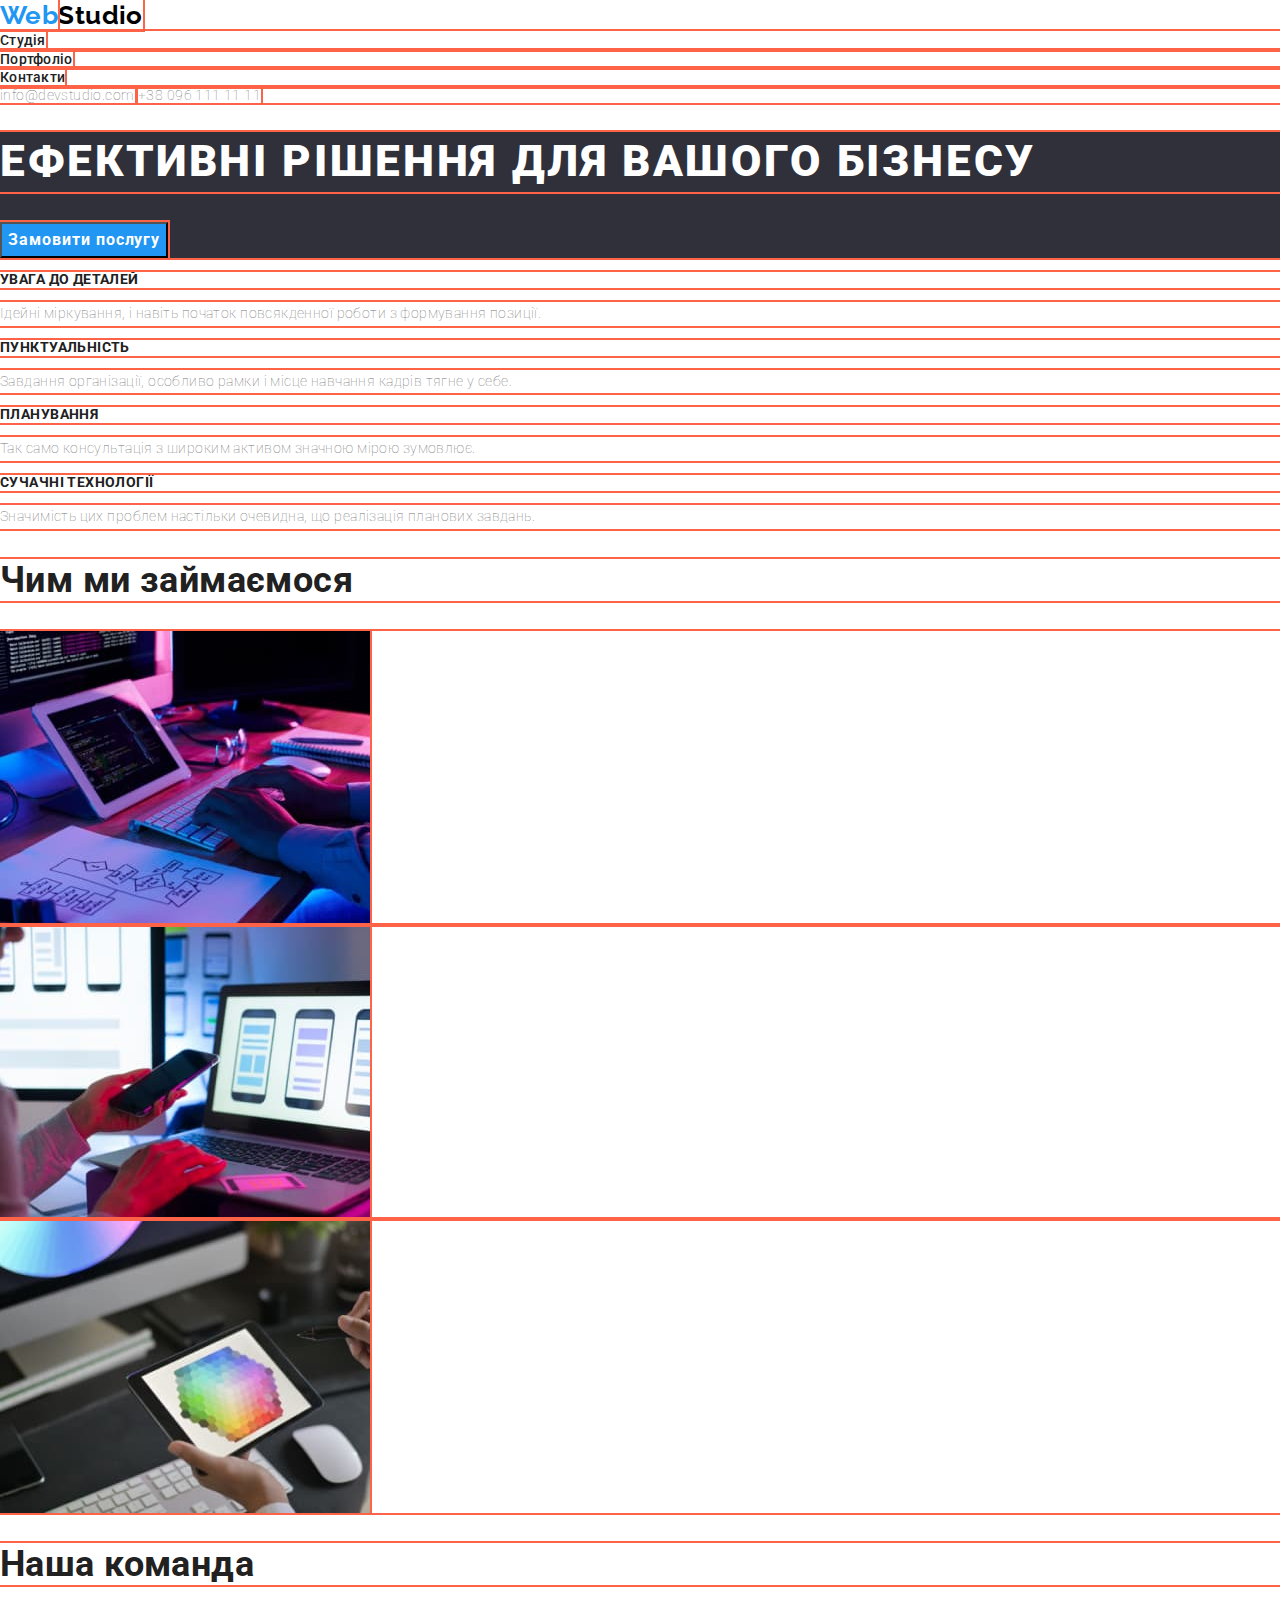
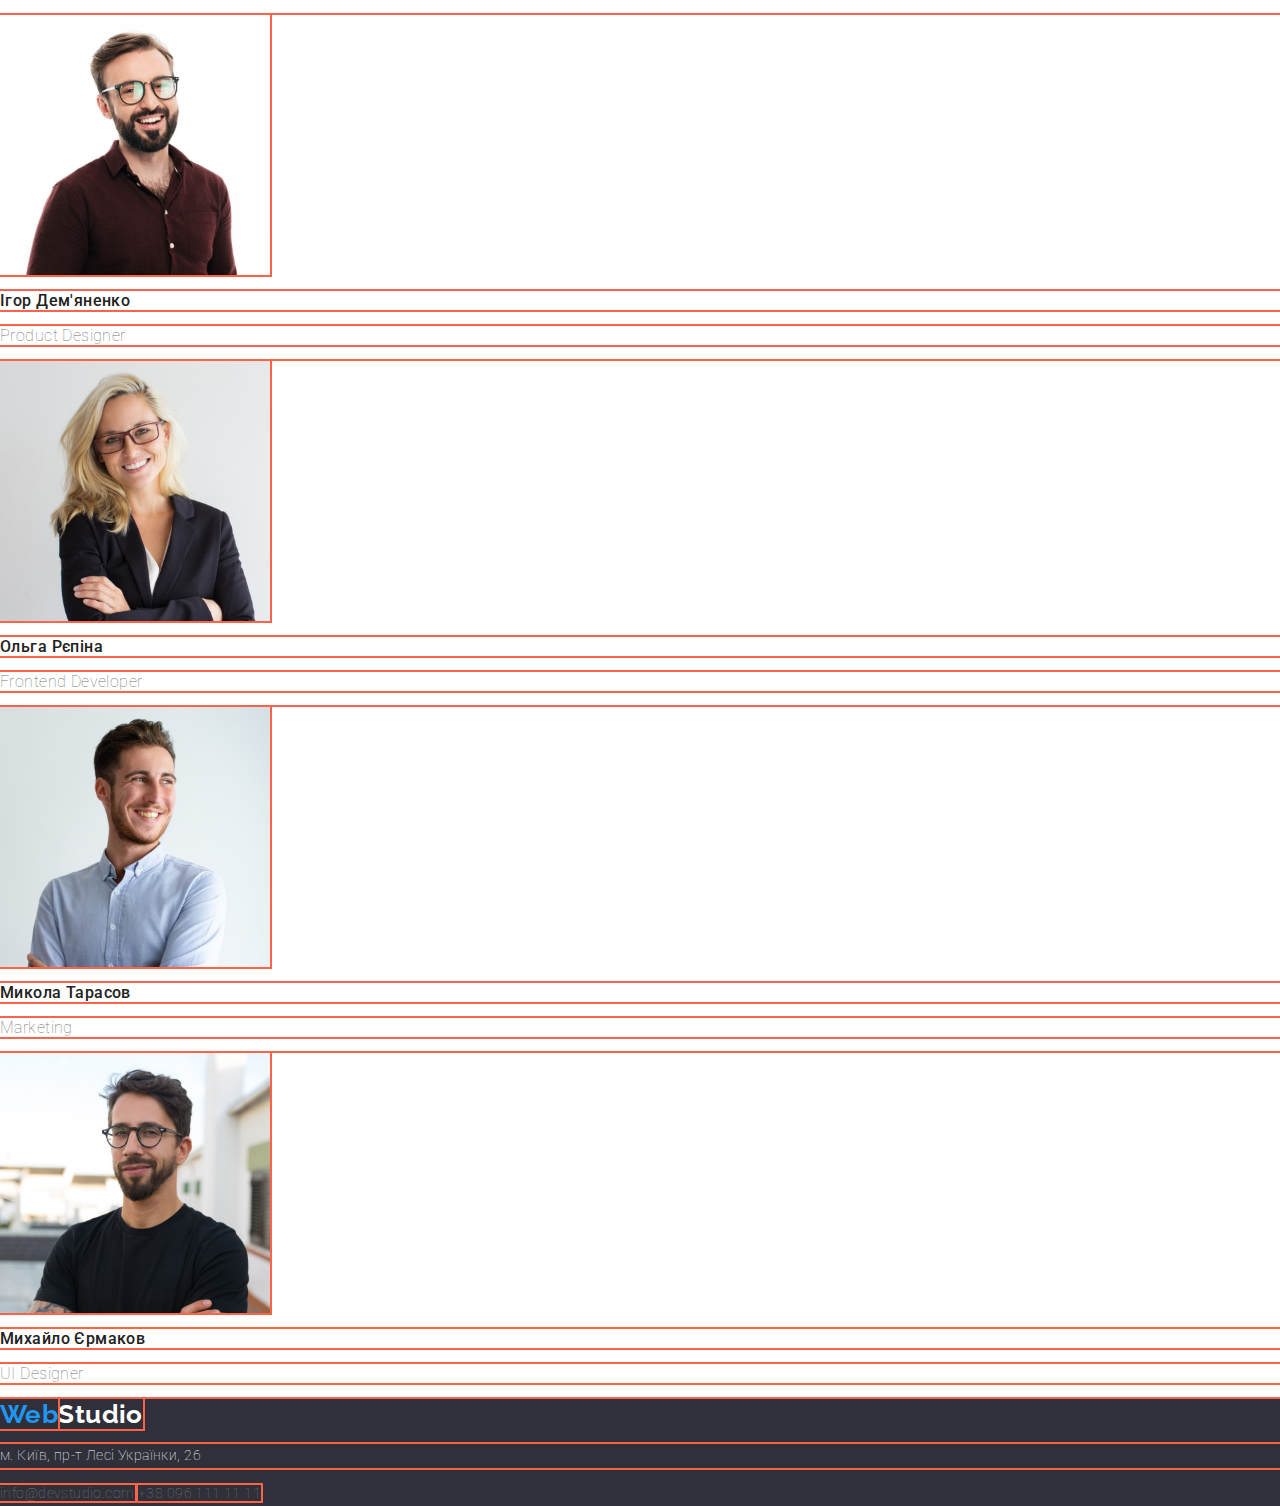
==== index.html @ f616797f "copied the old files from the second homework" ====
<!DOCTYPE html>
<html lang="uk">
  <head>
    <meta charset="UTF-8" />
    <meta http-equiv="X-UA-Compatible" content="IE=edge" />
    <meta name="viewport" content="width=device-width, initial-scale=1.0" />
    <title>WebStudio</title>
    <link
      rel="stylesheet"
      href="https://cdnjs.cloudflare.com/ajax/libs/modern-normalize/1.1.0/modern-normalize.min.css"
    />
    <link
      href="https://fonts.googleapis.com/css2?family=Raleway:wght@700&family=Roboto:wght@400;500;700;900&display=swap"
      rel="stylesheet"
    />
    <link rel="stylesheet" href="./css/styles.css" />
  </head>
  <body>
    <header>
      <a href="./index.html" class="logo"><span>Web</span>Studio</a>
      <nav>
        <ul class="navigation-list list">
          <li class="navigation-item"><a href="#">Студія</a></li>
          <li class="navigation-item">
            <a href="./portfolio.html">Портфоліо</a>
          </li>
          <li class="navigation-item"><a href="#">Контакти</a></li>
        </ul>
      </nav>
      <div class="contacts">
        <a href="mailto:info@devstudio.com">info@devstudio.com</a>
        <a href="tel:+380961111111">+38 096 111 11 11</a>
      </div>
    </header>
    <main>
      <section class="hero">
        <h1>ефективні рішення для вашого бізнесу</h1>
        <button type="button">Замовити послугу</button>
      </section>
      <section class="features">
        <!-- <h2>Наші особливості</h2> -->
        <ul class="features-list list">
          <li class="features-item">
            <h3 class="features-title">увага до деталей</h3>
            <p class="features-description">
              Ідейні міркування, і навіть початок повсякденної роботи з
              формування позиції.
            </p>
          </li>
          <li class="features-item">
            <h3 class="features-title">пунктуальність</h3>
            <p class="features-description">
              Завдання організації, особливо рамки і місце навчання кадрів тягне
              у себе.
            </p>
          </li>
          <li class="features-item">
            <h3 class="features-title">планування</h3>
            <p class="features-description">
              Так само консультація з широким активом значною мірою зумовлює.
            </p>
          </li>
          <li class="features-item">
            <h3 class="features-title">сучачні технології</h3>
            <p class="features-description">
              Значимість цих проблем настільки очевидна, що реалізація планових
              завдань.
            </p>
          </li>
        </ul>
      </section>
      <section class="our-work">
        <h2>Чим ми займаємося</h2>
        <ul class="our-work-list list">
          <li class="our-work-item">
            <img src="./images/monitor.jpg" alt="написання коду" width="370" />
          </li>
          <li class="our-work-item">
            <img
              src="./images/laptop.jpg"
              alt="адаптивна верстка"
              width="370"
            />
          </li>
          <li class="our-work-item">
            <img
              src="./images/tablet.jpg"
              alt="кольорова гама на планшеті"
              width="370"
            />
          </li>
        </ul>
      </section>
      <section class="team">
        <h2 class="team-title">Наша команда</h2>
        <ul class="team-list list">
          <li class="team-item">
            <img
              src="./images/igor_product_designer.jpg"
              alt="Ігор Дем'яненко - Дизайнер продукту"
              width="270"
            />
            <h3>Ігор Дем'яненко</h3>
            <p lang="en">Product Designer</p>
          </li>
          <li class="team-item">
            <img
              src="./images/olya_frontend_developer.jpg"
              alt="Ольга Рєпіна - Розробник інтерфейсу"
              width="270"
            />
            <h3>Ольга Рєпіна</h3>
            <p lang="en">Frontend Developer</p>
          </li>
          <li class="team-item">
            <img
              src="./images/kolya_marketing.jpg"
              alt="Микола Тарасов - Маркетолог"
              width="270"
            />
            <h3>Микола Тарасов</h3>
            <p lang="en">Marketing</p>
          </li>
          <li class="team-item">
            <img
              src="./images/misha_ui_disigner.jpg"
              alt="Михайло Єрмаков - Дизайнер"
              width="270"
            />
            <h3>Михайло Єрмаков</h3>
            <p lang="en">UI Designer</p>
          </li>
        </ul>
      </section>
    </main>
    <footer>
      <a href="./index.html" class="foot-logo logo"><span>Web</span>Studio</a>
      <address>
        <p>м. Київ, пр-т Лесі Українки, 26</p>
        <a href="mailto:info@devstudio.com">info@devstudio.com</a>
        <a href="tel:+380961111111">+38 096 111 11 11</a>
      </address>
    </footer>
  </body>
</html>
---- css/styles.css ----
/* Позиціонування
Коробкова модель
Друкарський
Візуальний
Різне */
/* .declaration-order {
    // Positioning
    position: absolute;
    top: 0;
    right: 0;
    bottom: 0;
    left: 0;
    z-index: 100;
  
    // Box model
    display: flex;
    flex-direction: column;
    justify-content: center;
    align-items: center;
    width: 100px;
    height: 100px;
  
    // Typography
    font: normal 14px "Helvetica Neue", sans-serif;
    line-height: 1.5;
    color: #333;
    text-align: center;
    text-decoration: underline;
  
    // Visual
    background-color: #f5f5f5;
    border: 1px solid #e5e5e5;
    border-radius: 3px;
  
    // Misc
    opacity: 1;
  } */

/* !!!!!!!!!!!!!!!!!!!!!!!!!!!!!!!!!!!!!!!!!!!!!! */
/* The container must be used in child-elements; */

* {
  outline: 2px solid tomato;
}

img {
  display: block;
  max-width: 100%;
  height: auto;
}

:root {
  --text-color: #757575;
  --title-color: #212121;
  --big-title-color: #ffffff;
  --hover-color: #2196f3;
}
body {
  font-family: "Roboto", sans-serif;
  color: var(--text-color);
  font-size: 14px;
  font-weight: 1.71;
  letter-spacing: 0.03em;
}

.list {
  list-style: none;
  padding: 0;
  margin: 0;
}

.container {
  background-color: aqua;
}
/* HEADER */
.logo {
  font-family: "Raleway", sans-serif;
  font-weight: 700;
  font-size: 26px;
  line-height: 1.19;
  color: black;
  text-decoration: none;
}

.logo > span {
  color: var(--hover-color);
}

.navigation-list a {
  font-weight: 500;
  font-size: 14px;
  line-height: 1.33;
  letter-spacing: 0.02em;
  text-decoration: none;
  color: var(--title-color);
}

.navigation-item a:hover,
.navigation-item a:focus {
  color: var(--hover-color);
  cursor: pointer;
}

.contacts a {
  color: inherit;
  text-decoration: none;
}

.contacts a:hover,
.contacts a:focus {
  color: var(--hover-color);
}

/* MAIN */

.hero {
  background-color: #2f303a;
}

.hero h1 {
  font-weight: 900;
  font-size: 44px;
  line-height: 1.36;
  letter-spacing: 0.06em;
  text-transform: uppercase;
  color: var(--big-title-color);
}

.hero button {
  font-weight: 700;
  font-size: 16px;
  line-height: 1.88;
  letter-spacing: 0.06em;
  background-color: var(--hover-color);
  color: var(--big-title-color);
}

.features-title {
  font-weight: 700;
  font-size: 14px;
  line-height: 1.14;
  text-transform: uppercase;
  color: var(--title-color);
}

.features-description {
  font-size: 14px;
  line-height: 1.71;
  color: var(--text-color);
}

.our-work > h2 {
  font-weight: 700;
  font-size: 36px;
  line-height: 1.17;
  color: var(--title-color);
}

.team-title {
  font-weight: 700;
  font-size: 36px;
  line-height: 1.17;
  color: var(--title-color);
}

.team-item h3 {
  font-weight: 500;
  font-size: 16px;
  line-height: 1.19;
  color: var(--title-color);
}

.team-item p {
  font-size: 16px;
  line-height: 1.19;
}

footer {
  background-color: #2f303a;
}

.foot-logo {
  color: var(--big-title-color);
}

address {
  font-style: normal;
}
footer p {
  font-size: 14px;
  line-height: 1.71;
  color: var(--big-title-color);
}

address a {
  font-size: 14px;
  line-height: 1.71;
  text-decoration: none;
  color: inherit;
}
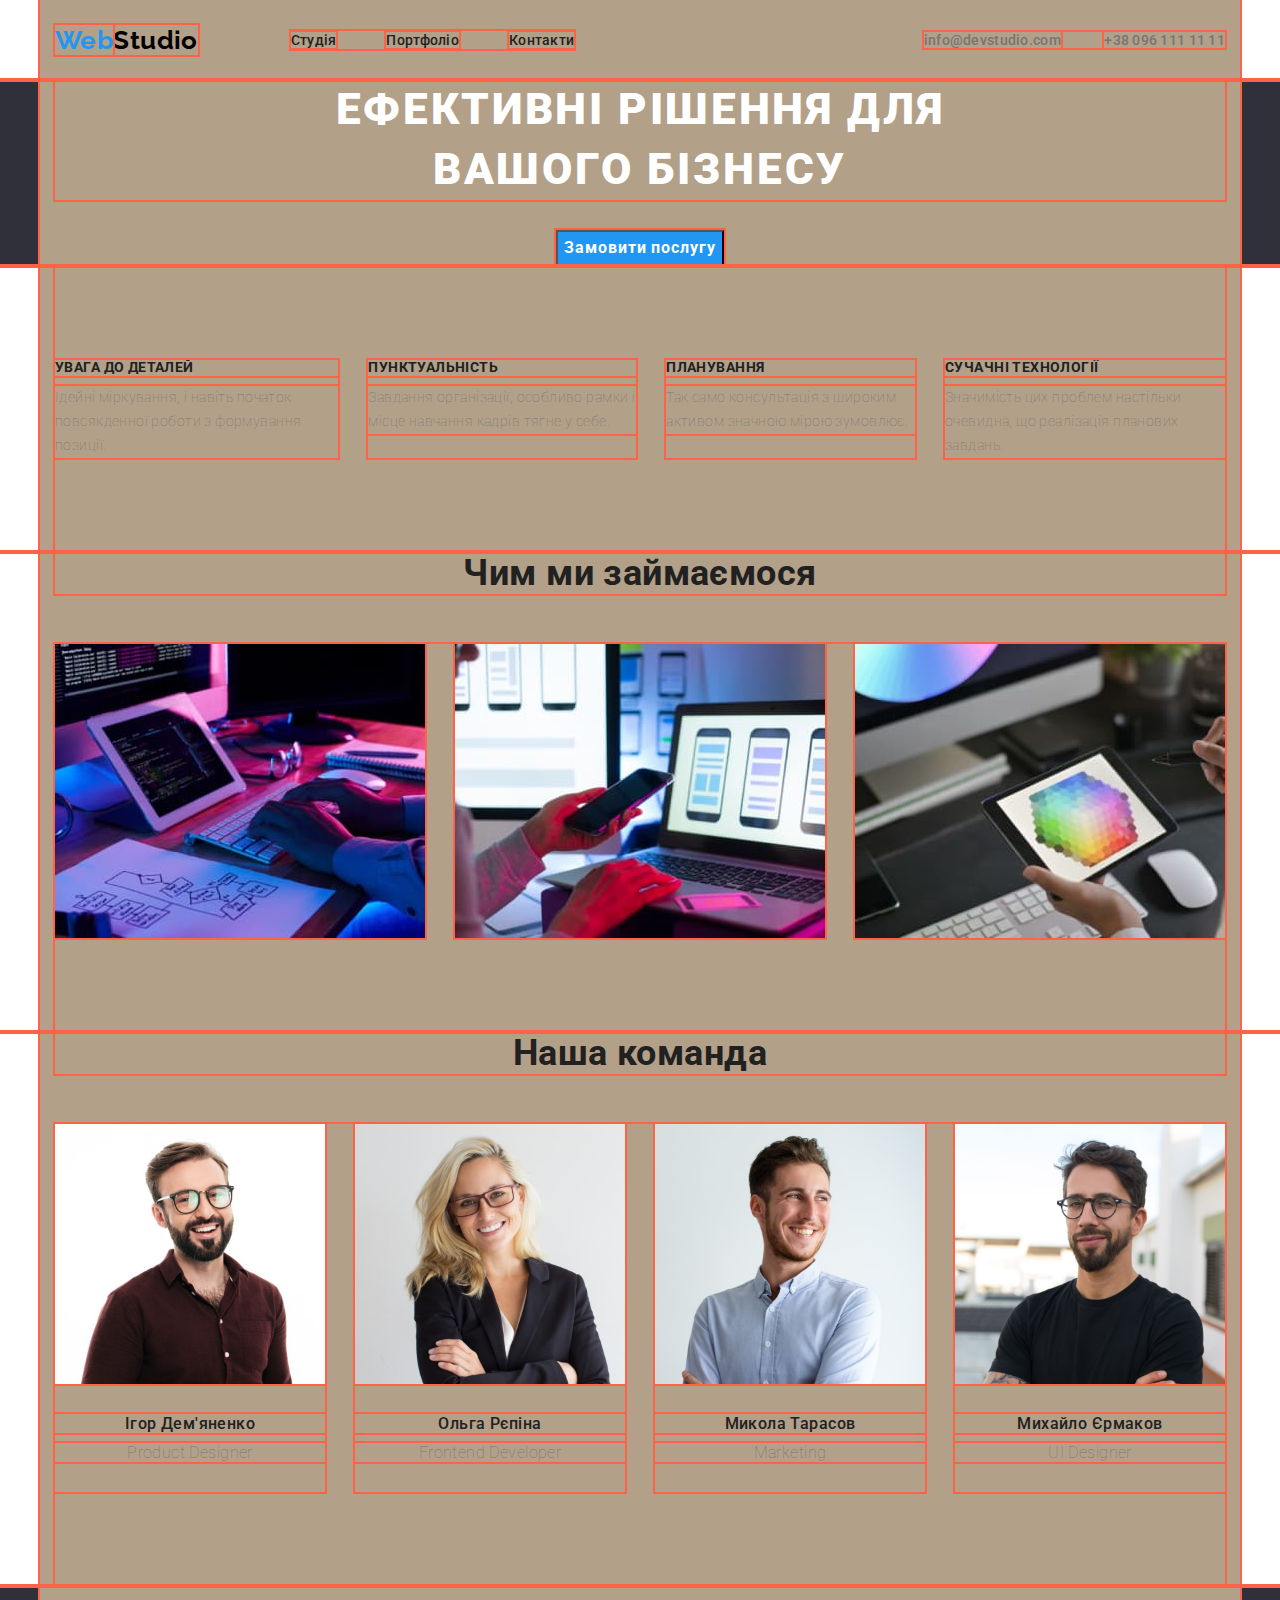
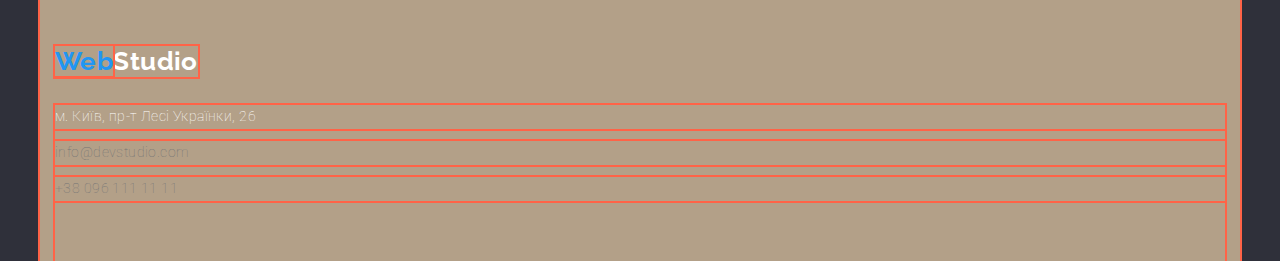
==== commit b562d8ba: "finished the first page and working on the second page" ====
--- a/index.html
+++ b/index.html
@@ -17,129 +17,148 @@
   </head>
   <body>
     <header>
-      <a href="./index.html" class="logo"><span>Web</span>Studio</a>
-      <nav>
-        <ul class="navigation-list list">
-          <li class="navigation-item"><a href="#">Студія</a></li>
-          <li class="navigation-item">
-            <a href="./portfolio.html">Портфоліо</a>
-          </li>
-          <li class="navigation-item"><a href="#">Контакти</a></li>
-        </ul>
-      </nav>
-      <div class="contacts">
-        <a href="mailto:info@devstudio.com">info@devstudio.com</a>
-        <a href="tel:+380961111111">+38 096 111 11 11</a>
+      <div class="wrapper page-head">
+        <a href="./index.html" class="logo"><span>Web</span>Studio</a>
+        <nav>
+          <ul class="navigation-list list">
+            <li class="navigation-item"><a href="#">Студія</a></li>
+            <li class="navigation-item">
+              <a href="./portfolio.html">Портфоліо</a>
+            </li>
+            <li class="navigation-item"><a href="#">Контакти</a></li>
+          </ul>
+        </nav>
+
+        <div class="contacts">
+          <a href="mailto:info@devstudio.com">info@devstudio.com</a>
+          <a href="tel:+380961111111">+38 096 111 11 11</a>
+        </div>
       </div>
     </header>
     <main>
       <section class="hero">
-        <h1>ефективні рішення для вашого бізнесу</h1>
-        <button type="button">Замовити послугу</button>
+        <div class="wrapper">
+          <h1>ефективні рішення для <br />вашого бізнесу</h1>
+          <button type="button">Замовити послугу</button>
+        </div>
       </section>
       <section class="features">
-        <!-- <h2>Наші особливості</h2> -->
-        <ul class="features-list list">
-          <li class="features-item">
-            <h3 class="features-title">увага до деталей</h3>
-            <p class="features-description">
-              Ідейні міркування, і навіть початок повсякденної роботи з
-              формування позиції.
-            </p>
-          </li>
-          <li class="features-item">
-            <h3 class="features-title">пунктуальність</h3>
-            <p class="features-description">
-              Завдання організації, особливо рамки і місце навчання кадрів тягне
-              у себе.
-            </p>
-          </li>
-          <li class="features-item">
-            <h3 class="features-title">планування</h3>
-            <p class="features-description">
-              Так само консультація з широким активом значною мірою зумовлює.
-            </p>
-          </li>
-          <li class="features-item">
-            <h3 class="features-title">сучачні технології</h3>
-            <p class="features-description">
-              Значимість цих проблем настільки очевидна, що реалізація планових
-              завдань.
-            </p>
-          </li>
-        </ul>
+        <div class="wrapper">
+          <!-- <h2>Наші особливості</h2> -->
+          <ul class="features-list list">
+            <li class="features-item">
+              <h3 class="features-title">увага до деталей</h3>
+              <p class="features-description">
+                Ідейні міркування, і навіть початок повсякденної роботи з
+                формування позиції.
+              </p>
+            </li>
+            <li class="features-item">
+              <h3 class="features-title">пунктуальність</h3>
+              <p class="features-description">
+                Завдання організації, особливо рамки і місце навчання кадрів
+                тягне у себе.
+              </p>
+            </li>
+            <li class="features-item">
+              <h3 class="features-title">планування</h3>
+              <p class="features-description">
+                Так само консультація з широким активом значною мірою зумовлює.
+              </p>
+            </li>
+            <li class="features-item">
+              <h3 class="features-title">сучачні технології</h3>
+              <p class="features-description">
+                Значимість цих проблем настільки очевидна, що реалізація
+                планових завдань.
+              </p>
+            </li>
+          </ul>
+        </div>
       </section>
       <section class="our-work">
-        <h2>Чим ми займаємося</h2>
-        <ul class="our-work-list list">
-          <li class="our-work-item">
-            <img src="./images/monitor.jpg" alt="написання коду" width="370" />
-          </li>
-          <li class="our-work-item">
-            <img
-              src="./images/laptop.jpg"
-              alt="адаптивна верстка"
-              width="370"
-            />
-          </li>
-          <li class="our-work-item">
-            <img
-              src="./images/tablet.jpg"
-              alt="кольорова гама на планшеті"
-              width="370"
-            />
-          </li>
-        </ul>
+        <div class="wrapper">
+          <h2>Чим ми займаємося</h2>
+          <ul class="our-work-list list">
+            <li class="our-work-item">
+              <img
+                src="./images/monitor.jpg"
+                alt="написання коду"
+                width="370"
+              />
+            </li>
+            <li class="our-work-item">
+              <img
+                src="./images/laptop.jpg"
+                alt="адаптивна верстка"
+                width="370"
+              />
+            </li>
+            <li class="our-work-item">
+              <img
+                src="./images/tablet.jpg"
+                alt="кольорова гама на планшеті"
+                width="370"
+              />
+            </li>
+          </ul>
+        </div>
       </section>
       <section class="team">
-        <h2 class="team-title">Наша команда</h2>
-        <ul class="team-list list">
-          <li class="team-item">
-            <img
-              src="./images/igor_product_designer.jpg"
-              alt="Ігор Дем'яненко - Дизайнер продукту"
-              width="270"
-            />
-            <h3>Ігор Дем'яненко</h3>
-            <p lang="en">Product Designer</p>
-          </li>
-          <li class="team-item">
-            <img
-              src="./images/olya_frontend_developer.jpg"
-              alt="Ольга Рєпіна - Розробник інтерфейсу"
-              width="270"
-            />
-            <h3>Ольга Рєпіна</h3>
-            <p lang="en">Frontend Developer</p>
-          </li>
-          <li class="team-item">
-            <img
-              src="./images/kolya_marketing.jpg"
-              alt="Микола Тарасов - Маркетолог"
-              width="270"
-            />
-            <h3>Микола Тарасов</h3>
-            <p lang="en">Marketing</p>
-          </li>
-          <li class="team-item">
-            <img
-              src="./images/misha_ui_disigner.jpg"
-              alt="Михайло Єрмаков - Дизайнер"
-              width="270"
-            />
-            <h3>Михайло Єрмаков</h3>
-            <p lang="en">UI Designer</p>
-          </li>
-        </ul>
+        <div class="wrapper">
+          <h2 class="team-title">Наша команда</h2>
+          <ul class="team-list list">
+            <li class="team-item">
+              <img
+                src="./images/igor_product_designer.jpg"
+                alt="Ігор Дем'яненко - Дизайнер продукту"
+                width="270"
+              />
+              <h3>Ігор Дем'яненко</h3>
+              <p lang="en">Product Designer</p>
+            </li>
+            <li class="team-item">
+              <img
+                src="./images/olya_frontend_developer.jpg"
+                alt="Ольга Рєпіна - Розробник інтерфейсу"
+                width="270"
+              />
+              <h3>Ольга Рєпіна</h3>
+              <p lang="en">Frontend Developer</p>
+            </li>
+            <li class="team-item">
+              <img
+                src="./images/kolya_marketing.jpg"
+                alt="Микола Тарасов - Маркетолог"
+                width="270"
+              />
+              <h3>Микола Тарасов</h3>
+              <p lang="en">Marketing</p>
+            </li>
+            <li class="team-item">
+              <img
+                src="./images/misha_ui_disigner.jpg"
+                alt="Михайло Єрмаков - Дизайнер"
+                width="270"
+              />
+              <h3>Михайло Єрмаков</h3>
+              <p lang="en">UI Designer</p>
+            </li>
+          </ul>
+        </div>
       </section>
     </main>
     <footer>
-      <a href="./index.html" class="foot-logo logo"><span>Web</span>Studio</a>
-      <address>
-        <p>м. Київ, пр-т Лесі Українки, 26</p>
-        <a href="mailto:info@devstudio.com">info@devstudio.com</a>
-        <a href="tel:+380961111111">+38 096 111 11 11</a>
-      </address>
+      <div class="wrapper">
+        <a href="./index.html" class="foot-logo logo"><span>Web</span>Studio</a>
+        <address>
+          <p>м. Київ, пр-т Лесі Українки, 26</p>
+          <div class="footer-contacts">
+            <a href="mailto:info@devstudio.com">info@devstudio.com</a>
+            <a href="tel:+380961111111">+38 096 111 11 11</a>
+          </div>
+        </address>
+      </div>
     </footer>
   </body>
 </html>
--- a/css/styles.css
+++ b/css/styles.css
@@ -49,6 +49,16 @@
   height: auto;
 }
 
+h1,
+h2,
+h3,
+h4,
+h5,
+h6,
+p {
+  margin: 0;
+}
+
 :root {
   --text-color: #757575;
   --title-color: #212121;
@@ -69,11 +79,26 @@
   margin: 0;
 }
 
-.container {
-  background-color: aqua;
+.wrapper {
+  width: 1200px;
+  padding-left: 15px;
+  padding-right: 15px;
+  margin-left: auto;
+  margin-right: auto;
+
+  background-color: rgb(179, 160, 136);
 }
 /* HEADER */
+/* an altarnative version is writen in the comments */
+.page-head {
+  display: flex;
+  align-items: center;
+  height: 80px;
+}
+
 .logo {
+  margin-right: 93px;
+
   font-family: "Raleway", sans-serif;
   font-weight: 700;
   font-size: 26px;
@@ -86,6 +111,9 @@
   color: var(--hover-color);
 }
 
+.navigation-list {
+  display: flex;
+}
 .navigation-list a {
   font-weight: 500;
   font-size: 14px;
@@ -93,6 +121,21 @@
   letter-spacing: 0.02em;
   text-decoration: none;
   color: var(--title-color);
+}
+
+/* .navigation-item {
+  margin-left: 50px;
+}
+
+.navigation-item:first-child {
+  margin-left: 93px;
+} */
+.navigation-item {
+  margin-right: 50px;
+}
+
+.navigation-item:last-child {
+  margin-right: 0;
 }
 
 .navigation-item a:hover,
@@ -101,11 +144,21 @@
   cursor: pointer;
 }
 
+.contacts {
+  margin-left: auto;
+}
+
 .contacts a {
   color: inherit;
   text-decoration: none;
-}
-
+
+  font-weight: 500;
+  letter-spacing: 0.02em;
+}
+
+.contacts a:first-child {
+  margin-right: 40px;
+}
 .contacts a:hover,
 .contacts a:focus {
   color: var(--hover-color);
@@ -114,10 +167,14 @@
 /* MAIN */
 
 .hero {
+  text-align: center;
+
   background-color: #2f303a;
 }
 
 .hero h1 {
+  margin-bottom: 30px;
+
   font-weight: 900;
   font-size: 44px;
   line-height: 1.36;
@@ -135,7 +192,23 @@
   color: var(--big-title-color);
 }
 
+.features-list {
+  display: flex;
+}
+
+.features-item {
+  margin-top: 94px;
+  margin-bottom: 94px;
+  margin-right: 30px;
+  width: calc((100%-90px) / 4);
+}
+
+.features-item:last-child {
+  margin-right: 0;
+}
 .features-title {
+  margin-bottom: 10px;
+
   font-weight: 700;
   font-size: 14px;
   line-height: 1.14;
@@ -149,21 +222,65 @@
   color: var(--text-color);
 }
 
-.our-work > h2 {
+.our-work {
+  text-align: center;
+}
+
+.our-work h2 {
+  margin-bottom: 50px;
+
   font-weight: 700;
   font-size: 36px;
   line-height: 1.17;
   color: var(--title-color);
 }
 
+.our-work-list {
+  display: flex;
+}
+.our-work-item {
+  margin-right: 30px;
+  margin-bottom: 94px;
+  width: calc((100%-60px) / 3);
+}
+.our-work-item:last-child {
+  margin-right: 0;
+}
+
+.team {
+  text-align: center;
+}
+
 .team-title {
+  margin-bottom: 50px;
+
   font-weight: 700;
   font-size: 36px;
   line-height: 1.17;
   color: var(--title-color);
 }
 
+.team-list {
+  display: flex;
+}
+
+.team-item {
+  margin-right: 30px;
+  margin-bottom: 94px;
+  width: calc((100%-90px) / 4);
+}
+
+.team-item img {
+  margin-bottom: 30px;
+}
+
+.team-item:last-child {
+  margin-right: 0px;
+}
+
 .team-item h3 {
+  margin-bottom: 10px;
+
   font-weight: 500;
   font-size: 16px;
   line-height: 1.19;
@@ -171,6 +288,8 @@
 }
 
 .team-item p {
+  margin-bottom: 30px;
+
   font-size: 16px;
   line-height: 1.19;
 }
@@ -180,6 +299,9 @@
 }
 
 .foot-logo {
+  display: inline-block;
+  margin-top: 60px;
+  margin-bottom: 28px;
   color: var(--big-title-color);
 }
 
@@ -187,14 +309,25 @@
   font-style: normal;
 }
 footer p {
+  margin-bottom: 12px;
+
   font-size: 14px;
   line-height: 1.71;
   color: var(--big-title-color);
 }
 
 address a {
+  display: block;
   font-size: 14px;
   line-height: 1.71;
   text-decoration: none;
   color: inherit;
 }
+
+.footer-contacts a:first-child {
+  margin-bottom: 12px;
+}
+
+address {
+  padding-bottom: 60px;
+}
